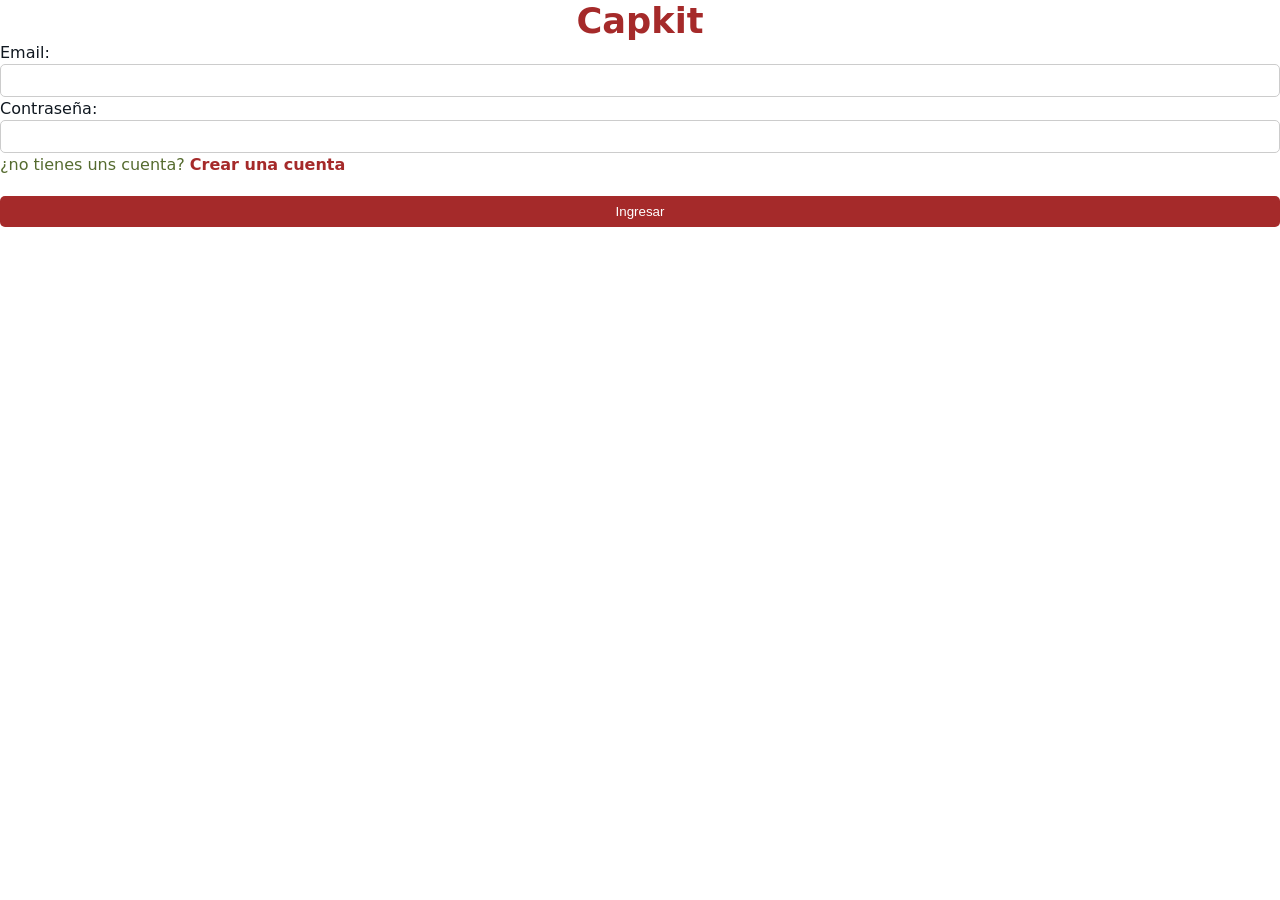
==== index.html @ 73f6571e "first commit" ====
<!DOCTYPE html>
<html lang="es">
<head>
    <meta charset="UTF-8">
    <meta name="viewport" content="width=device-width, initial-scale=1.0">
    <title>Cepkit</title>
    <link rel="stylesheet" href="CSS/estilos.css">
</head>
<body>
    <main class="contenedor-glabal">
        <section class="panel-derecho">
            <div class="formulario">
                <form action="">
                    <h2>Capkit</h2>
                    <label for="">Email:</label>
                    <input type="text" required>
                    <label for="">Contraseña:</label>
                    <input type="password" required>
                    <p>¿no tienes uns cuenta? <a href="registro.html">Crear una cuenta</a></p>
                    <div class="botones">
                        <input type="submit" value="Ingresar">
                    </div>
                </form>
            </div>

        </section>
        <section class="panel-izquierdo"></section>
    </main>
    
</body>
</html>
---- CSS/estilos.css ----
*{
    margin: 0;
    padding: 0;
    box-sizing: border-box;
}

body {
    font-family: system-ui, -apple-system, BlinkMacSystemFont, 'Segoe UI', Roboto, Oxygen, Ubuntu, Cantarell, 'Open Sans', 'Helvetica Neue', sans-serif;
    color: #101820;
    justify-items: center;
}

.contenedor-global {
    display: flex;
    width: 60%;
    margin-top: 50px;
    box-shadow: 0px 0px 2px rgba(0, 0, 0, 0.4);
}

.contenedor-global section {
    width: 50%;
    padding: 35px;
}

.panel-derecha {
    display: block;
}

.formulario h2 {
    color: #A52A2A;
    text-align: center;
    font-size: 2.2rem;
    font-weight: bold;
}

.formulario p {
    color: #556B2F;
    text-align: center;
}

.formulario form {
    display: flex;
    flex-direction: column;
    gap: 2px;
}

.formulario form label {
    width: 100%;
    font-weight: 200;
}

.formulario form input, select {
    width: 100%;
    padding: 8px;
    border: 1px solid #ccc;
    border-radius: 5px;
}

.formulario form p {
    text-align: left;
}

.formulario form a {
    color: #A52A2A;
    text-decoration: none;
    font-weight: bold;
}

.formulario form a:hover {
    text-decoration: underline;
}

.botones{
    display: flex;
    margin-top: 20px;
}

.botones input[type="submit"]{
    background-color: #A52A2A;
    color: white;
    border: none;

}

.botones input[type="reset"]:hover{
    background-color: #8B2424;
}

.botones input[type=reset]{
    background-color: white;
    color: #A52A2A;
    border: 1px solid #8B2424;
}

.formulario form input[type="reset"]{
    background-color: #f5f5f5;
}

.panel-izquierdo {
    background-image: url("../images/HD-wallpaper-comics-the-beginning-after-the-end.jpg");
    background-size: cover;
    background-position: center;
}
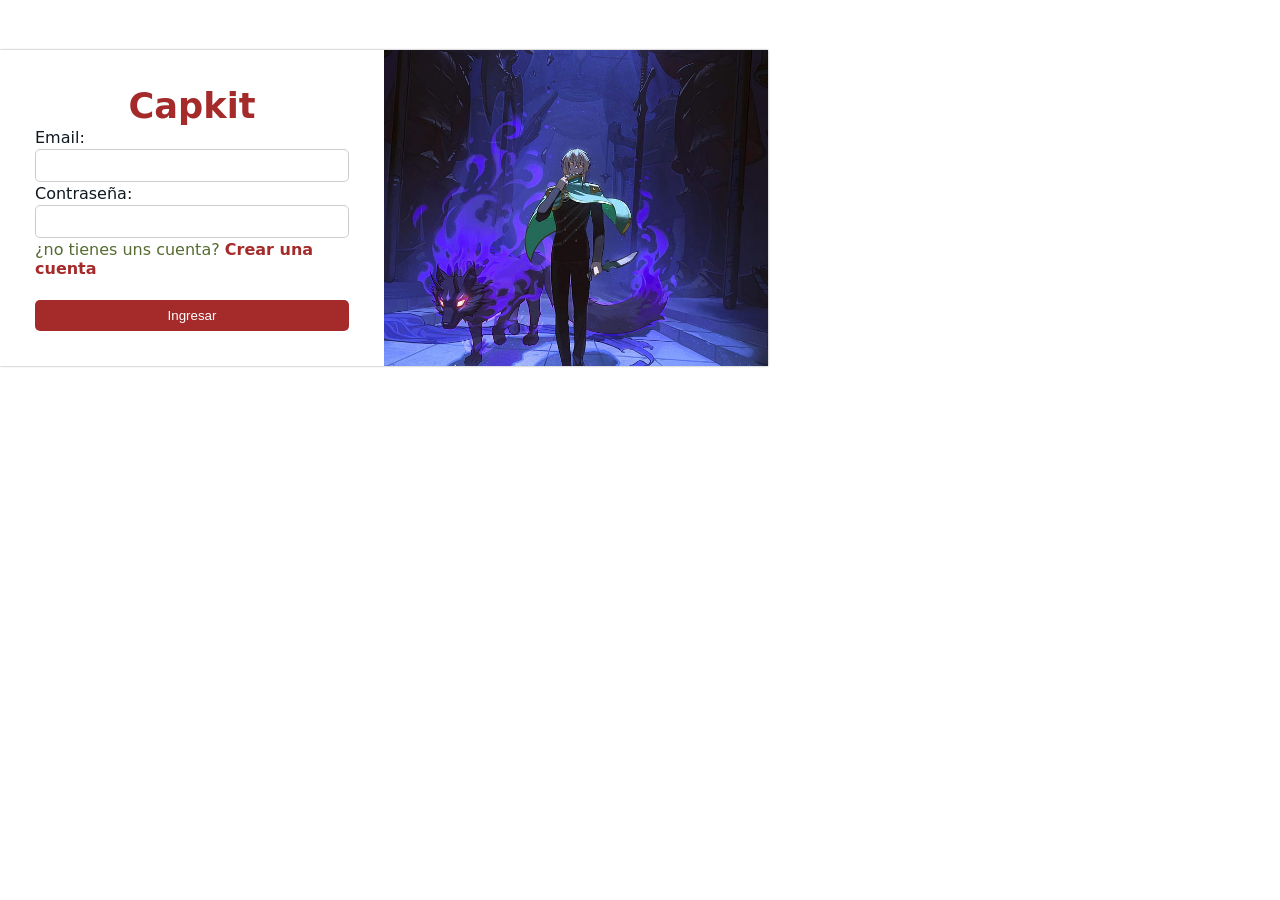
==== commit a02a1bc5: "Actualizar" ====
--- a/index.html
+++ b/index.html
@@ -7,7 +7,7 @@
     <link rel="stylesheet" href="CSS/estilos.css">
 </head>
 <body>
-    <main class="contenedor-glabal">
+    <main class="contenedor-global">
         <section class="panel-derecho">
             <div class="formulario">
                 <form action="">
--- a/CSS/estilos.css
+++ b/CSS/estilos.css
@@ -20,6 +20,7 @@
 .contenedor-global section {
     width: 50%;
     padding: 35px;
+    
 }
 
 .panel-derecha {
